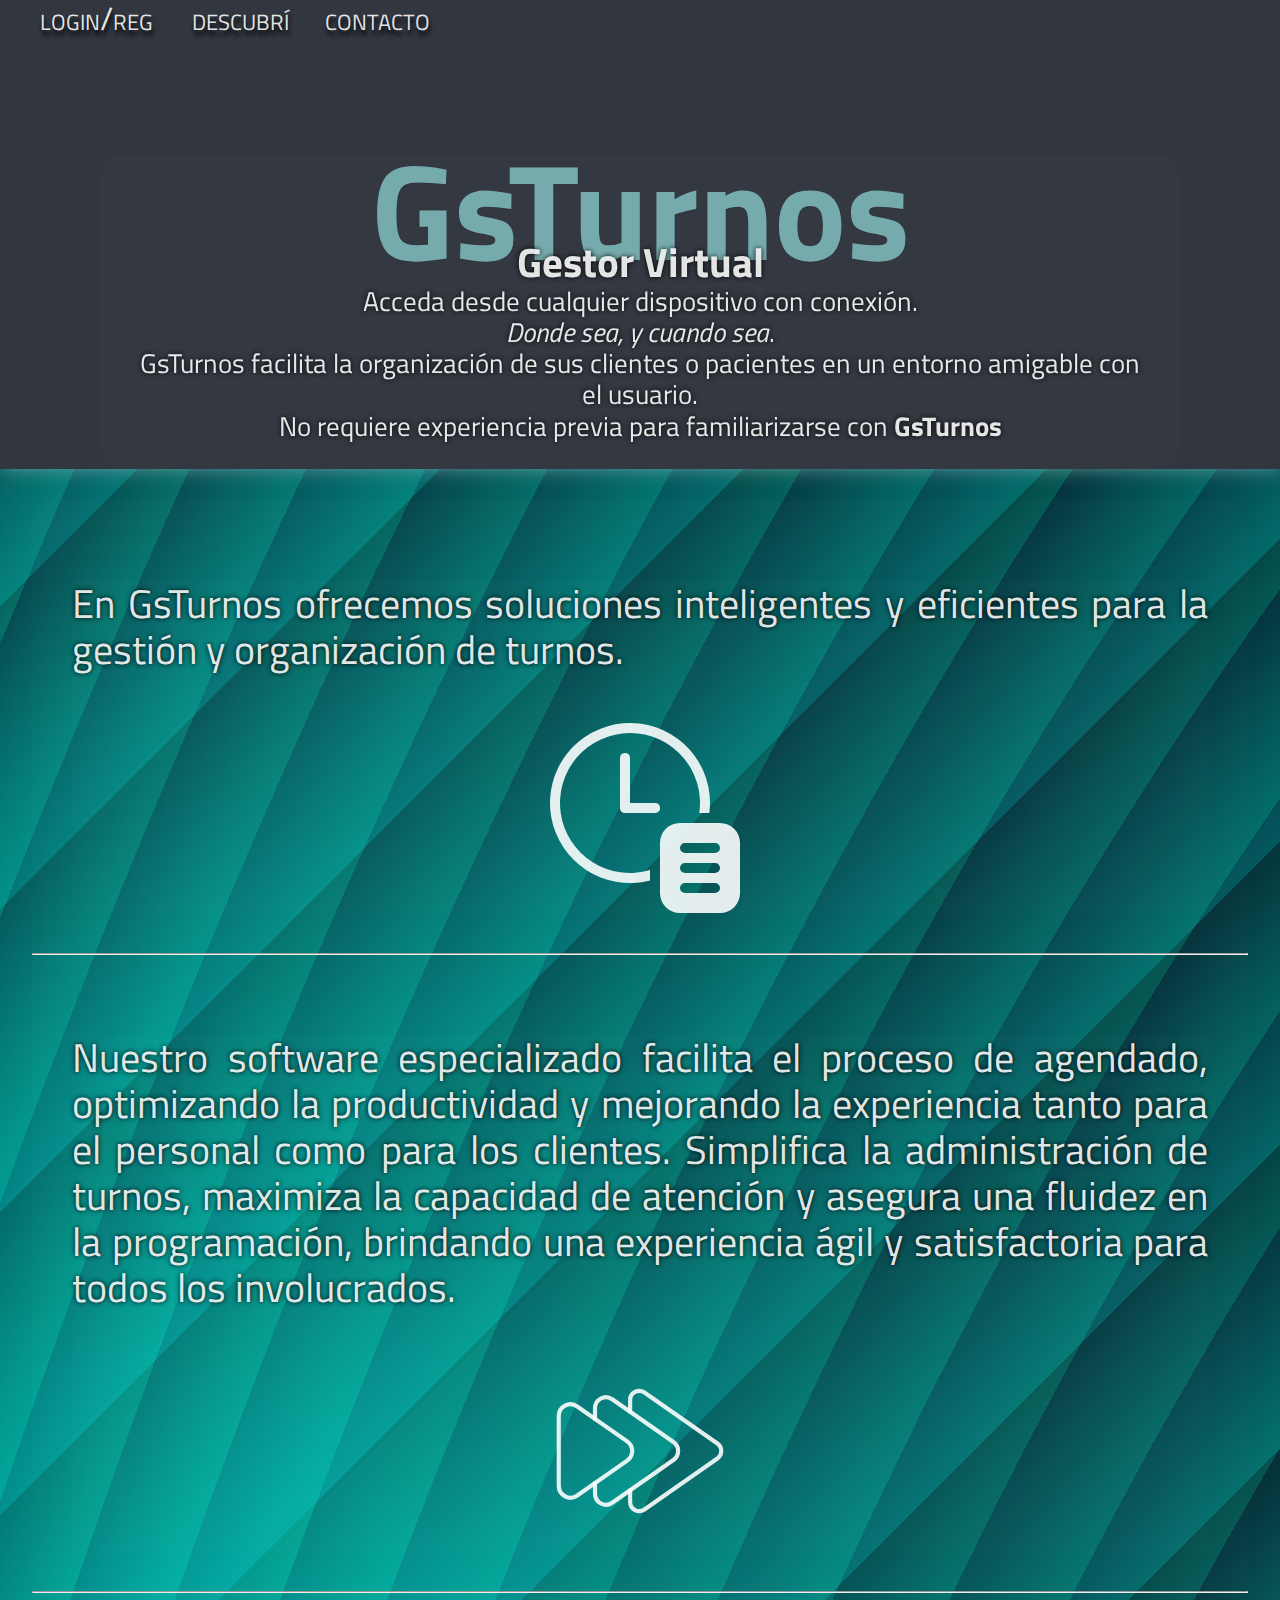
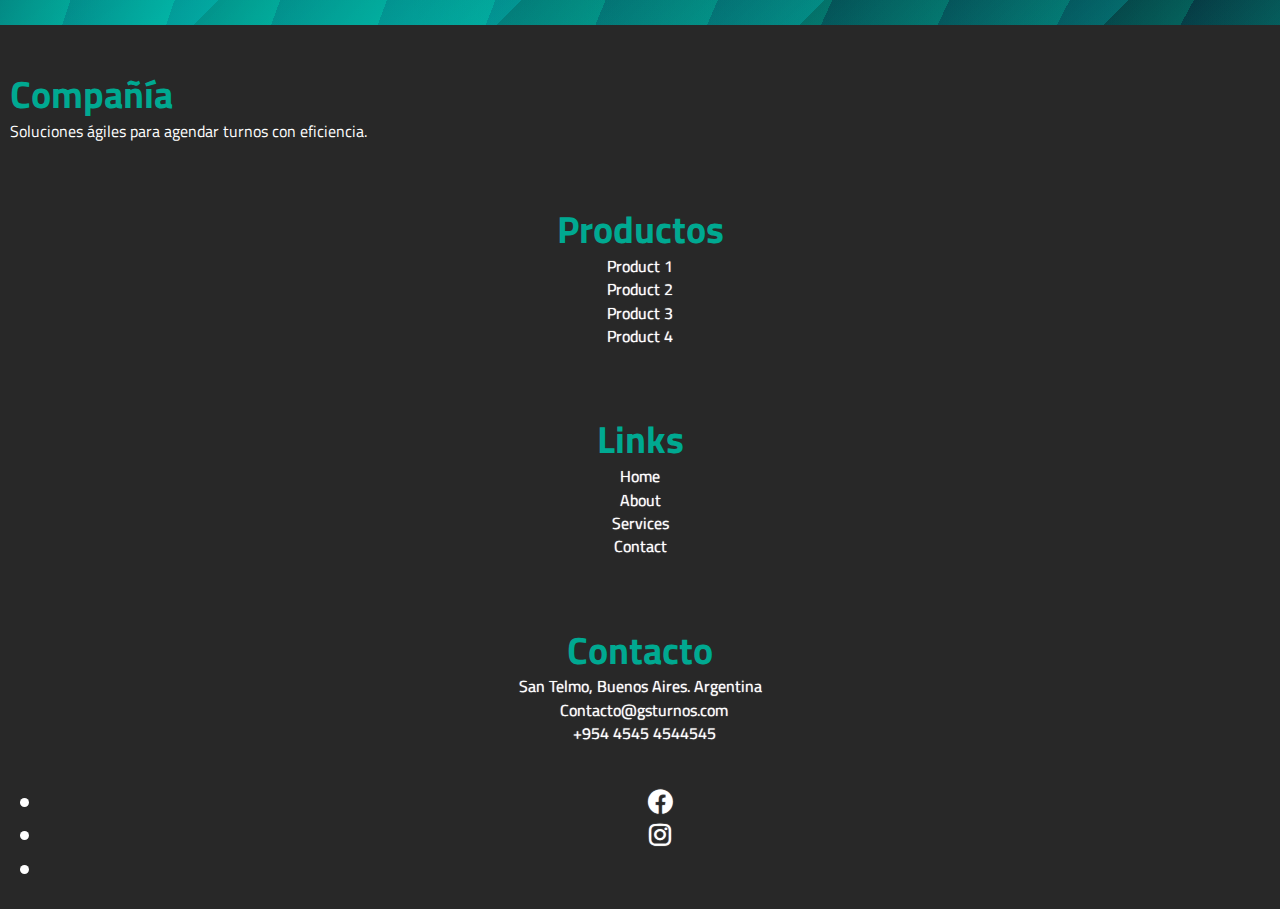
==== index.html @ f9f2d678 "Merge pull request #17 from P0DD1GH3/Dario" ====
<!DOCTYPE html>
<html lang="es">
  <head>
    <meta charset="UTF-8" />
    <meta name="viewport" content="width=device-width, initial-scale=1.0" />
    <link
      rel="shortcut icon"
      href="./img/favicon/bulb-favicon-16x16.png"
      type="image/x-icon"
    />
    <link rel="stylesheet" href="./css/normalize.css" />
    <link rel="stylesheet" href="./css/styles.css" />
    <link
      rel="stylesheet"
      href="https://use.fontawesome.com/releases/v5.0.7/css/all.css"
    />
    <title>GsTurnos</title>
  </head>

  <body>
    <!--------------------NAV BAR--------------------------------------->
    <nav>
      <div class="nav-container">
        <ul>
          <li class="nav-btn btn-log">
            <a href="pages/login.html">Login/Reg</a>
          </li>
          <li class="nav-btn"><a href="pages/descubri.html">Descubrí</a></li>
          <li class="nav-btn"><a href="pages/contacto.html">Contacto</a></li>
        </ul>
      </div>
    </nav>
    <!-------------------------HERO---------------------------------->
    <header>
      <div class="hero-container">
        <div class="hero-text">
          <h1>GsTurnos</h1>
          <h2>Gestor Virtual</h2>
          <p>
            Acceda desde cualquier dispositivo con conexión. <br />
            <i>Donde sea, y cuando sea</i>. <br />
            GsTurnos facilita la organización de sus clientes o pacientes en un
            entorno amigable con el usuario. <br />
            No requiere experiencia previa para familiarizarse con
            <strong>GsTurnos</strong>
          </p>
        </div>
      </div>
    </header>

    <!---------------------MAIN INFO-------------------------------->
    <main>
      <section class="info-container">
        <!-- <img
          src="./img/undraw_date_picker_re_r0p8.svg"
          alt="girl organizing calendar"
        /> -->
        <article>
          <p class="main-text">
            En GsTurnos ofrecemos soluciones inteligentes y eficientes para la
            gestión y organización de turnos.
            <br />
            <svg
              id="main-svg"
              xmlns="http://www.w3.org/2000/svg"
              width="5em"
              height="5em"
              viewBox="0 0 20 20"
            >
              <path
                fill="currentColor"
                d="M17 9a8 8 0 1 0-6 7.748V15.71A7 7 0 1 1 15.93 10h1.008A8 8 0 0 0 17 9M8.992 4.41A.5.5 0 0 0 8 4.5v5l.008.09A.5.5 0 0 0 8.5 10h3l.09-.008A.5.5 0 0 0 11.5 9H9V4.5zM18 11h-4a2 2 0 0 0-2 2v5a2 2 0 0 0 2 2h4a2 2 0 0 0 2-2v-5a2 2 0 0 0-2-2m-.5 7h-3a.5.5 0 0 1 0-1h3a.5.5 0 0 1 0 1m0-2h-3a.5.5 0 0 1 0-1h3a.5.5 0 0 1 0 1m0-2h-3a.5.5 0 0 1 0-1h3a.5.5 0 0 1 0 1"
              />
            </svg>
          </p>
          <hr />
          <p class="main-text">
            Nuestro software especializado facilita el proceso de agendado,
            optimizando la productividad y mejorando la experiencia tanto para
            el personal como para los clientes. Simplifica la administración de
            turnos, maximiza la capacidad de atención y asegura una fluidez en
            la programación, brindando una experiencia ágil y satisfactoria para
            todos los involucrados.
            <br>
            <svg
              id = "main-svg"
              xmlns="http://www.w3.org/2000/svg"
              width="5em"
              height="5em"
              viewBox="0 0 48 48"
            >
              <path
                fill="none"
                stroke="currentColor"
                stroke-linecap="round"
                stroke-linejoin="round"
                d="m20.919 21.683l-11.973-8.37c-1.874-1.31-4.446.03-4.446 2.317v16.739c0 2.285 2.572 3.626 4.446 2.316l11.973-8.37a2.826 2.826 0 0 0 0-4.633Z"
              />
              <path
                fill="none"
                stroke="currentColor"
                stroke-linecap="round"
                stroke-linejoin="round"
                d="M21.632 14.584v-2.83c0-1.757 1.98-2.792 3.428-1.78l17.51 12.242a2.175 2.175 0 0 1 0 3.568L25.06 38.026c-1.448 1.012-3.428-.022-3.428-1.788v-2.822"
              />
              <path
                fill="none"
                stroke="currentColor"
                stroke-linecap="round"
                stroke-linejoin="round"
                d="M13.203 31.71v2.563c0 2.12 2.393 3.369 4.13 2.15l4.299-3.007l10.395-7.262a2.624 2.624 0 0 0 0-4.307l-10.395-7.262l-4.3-3.007c-1.736-1.22-4.13.022-4.13 2.15v2.563"
              />
            </svg>
          </p>
          <hr />
        </article>
      </section>
    </main>

    <!------------- FOOTER-------------------------->
    <footer>
      <div class="container">
        <div class="row">
          <div class="col-lg-4 col-md-6 square">
            <div class="brand">Compañía</div>
            <p class="about">
              Soluciones ágiles para agendar turnos con eficiencia.
            </p>
          </div>
          <div class="col-lg-2 col-md-6 square">
            <div class="heading">Productos</div>
            <ul class="p-list">
              <li>Product 1</li>
              <li>Product 2</li>
              <li>Product 3</li>
              <li>Product 4</li>
            </ul>
          </div>
          <div class="col-lg-2 col-md-6 square">
            <div class="heading">Links</div>
            <ul class="l-list">
              <li>Home</li>
              <li>About</li>
              <li>Services</li>
              <li>Contact</li>
            </ul>
          </div>
          <div class="col-lg-4 col-md-6 square">
            <div class="heading">Contacto</div>
            <ul class="contact">
              <li>
                <i class="fa-solid fa-house"></i> San Telmo, Buenos Aires.
                Argentina
              </li>
              <li>
                <i class="fa-solid fa-envelope"></i> Contacto@gsturnos.com
              </li>
              <li><i class="fa-solid fa-envelope"></i> +954 4545 4544545</li>
            </ul>
          </div>
        </div>
        <ul class="social-media">
          <li><i class="fab fa-facebook"></i></li>
          <li><i class="fab fa-instagram"></i></li>
          <li><i class="fab fa-x-twitter"></i></li>
        </ul>
      </div>
    </footer>
  </body>
</html>
---- css/styles.css ----
@import url("https://fonts.googleapis.com/css2?family=Titillium+Web:ital,wght@0,200;0,300;0,400;0,600;0,700;0,900;1,200;1,300;1,400;1,600;1,700&display=swap");
/*style inicialmente con flex - se modifico a grid por simplificacion en posicionamiento - propiedades
de flex fueron comentadas - Dario 4/13/24*/
* {
  font-family: "Titillium Web", sans-serif;
  margin: 0;
}

:root {
  --darkest: #222831;
  --dark: #31363f;
  --light-dark: #404651;
  --light: #ffffffe3;
  --accent: #76abae;
  --second-accent: #00a991;
  --second-font: system-ui, -apple-system, BlinkMacSystemFont, "Segoe UI",
    Roboto, Oxygen, Ubuntu, Cantarell, "Open Sans", "Helvetica Neue", sans-serif;

    
    background-size: 100% 100%;
    background-position: 0px 0px, 0px 0px, 0px 0px, 0px 0px, 0px 0px;
    background-image: repeating-linear-gradient(
        315deg,
        #00ffff2e 92%,
        #073aff00 100%
      ),
      repeating-radial-gradient(
        75% 75% at 238% 218%,
        #00ffff2e 30%,
        #073aff14 39%
      ),
      radial-gradient(99% 99% at 109% 2%, #023730ff 0%, #073aff00 100%),
      radial-gradient(99% 99% at 21% 78%, #00a991 0%, #073aff00 100%),
      radial-gradient(160% 154% at 711px -303px, #0b0808ff 82%, #0b0a0aff 98%);
}
/*-----------------------------------------------------------------------------------------------*/

body {
  display: grid;
  grid-template-areas:
    "nav"
    "hero"
    "main"
    "footer";
}
.nav-container {
  /* display: flex; */
  grid-area: nav;
  background-color: transparent;
  align-items: center;
  position: absolute;
}

.nav-container li {
  list-style-type: none;
  display: inline;
}

ul li {
  color: var(--light);
  text-shadow: 0px 0px 1px var(--light);
}
li.nav-btn a {
  color: var(--light);
  text-decoration: none;
  cursor: pointer;
}
ul .nav-btn {
  font-variant: small-caps;
  font-size: 2em;
  border-radius: 3px;
  margin-right: 1em;
  text-shadow: 1px 5px 4px black;
  text-transform: lowercase;
}

li.nav-btn a {
  border: none;
  cursor: pointer;
}

.nav-container .nav-btn a {
  position: relative;
  z-index: 2;
}

.nav-container .nav-btn a::after {
  content: "";
  position: absolute;
  left: 0;
  bottom: -3px;
  width: 0;
  height: 5px;
  background-color: rgba(255, 255, 255, 0.658);
  transition: width 0.5s ease;
  border-radius: 3px;
}

.nav-container .nav-btn a:hover::after {
  width: calc(100% + 5px);
}

h1 {
  color: var(--light);
  text-shadow: 1px 1px var(--dark);
}

header {
  /* display: flex; */
  background-image: url("../img/employee-retention-1110x550.png");
  background-repeat: no-repeat;
  background-color: var(--dark);
  background-size: 100%;

  position: relative;
  z-index: 1;
  box-shadow: 1px -3px 20px var(--accent);
}

.hero-container {
  grid-area: hero;
}

.hero-text {
  text-align: center;
  color: var(--light);
  text-shadow: 0 0 5px black;
  font-size: 1.7em;
  padding: 1em;
  margin-top: 5.7em;
  background-color: rgba(255, 255, 255, 0.01);
  backdrop-filter: blur(3px);
  border-radius: 20px;
  max-width: 80%;
  margin-left: auto;
  margin-right: auto;
}

.hero-text h1 {
  font-size: 5em;
  margin: -50px;
  color: var(--accent);
}

.info-container {
  display: flex;
  grid-area: main;
  background-color: rgba(255, 255, 255, 0.01);
  border-radius: 25px;
  margin: 2em;
}

/* .info-container img {
  grid-column-start: 1;
  border-radius: 25px;
  width: 35%;
} */

.main-text {
  grid-column-start: 2;
  grid-column-end: 3;
  background-color: var(--darkest);
  color: var(--light);
  text-shadow: 0 0 5px black;
  font-size: 2.5em;
  margin: 1em;
}

#main-svg {
  padding-top: 1em;
  display: flex;
  margin: 0 auto;


}



.info-container img {
  width: 400px;
  margin: 3em;
  background-color: rgba(57, 207, 241, 0.547);
  border-radius: 30px;
  border: solid 5px var(--darkest);
}

.info-container p {
  text-align: justify;
  margin-top: 2em;
  background-color: rgba(255, 255, 255, 0.01);
}


footer {
  grid-area: footer;
  width: 100%;
  height: auto;
  background: #282828;
  padding-bottom: 20px;
}

.square {
  width: 100%;
  height: auto;
  margin-top: 48px;
  padding-bottom: 20px;
}

.brand {
  margin-left: 10px;
  font-size: 38px;
  color: #00a991;
  font-weight: bold;
}

.about {
  margin-left: 10px;
  width: 85%;
  color: white;
  margin-top: 5px;
}

.heading {
  margin-top: 20px;
  font-size: 38px;
  color: #00a991;
  font-weight: bold;
  text-align: center;
}

.p-list {
  padding: 0;
}

.p-list li {
  display: block;
  text-align: center;
  margin: 5px 0px;
  color: white;
}

.l-list {
  padding: 0;
}

.l-list li {
  display: block;
  text-align: center;
  margin: 5px 0px;
  color: white;
}

.contact {
  padding: 0;
}

.contact li {
  display: block;
  text-align: center;
  margin: 5px 0px;
  color: white;
}

.social-media {
  text-align: center;
  margin-top: 20px;
}

.social-media li {
  /* display: inline-flex; */
  color: white;
  margin: 5px;
  font-size: 25px;
}

.copy {
  text-align: center;
  color: white;
  margin-top: 20px;
}



@media only screen and (max-width:768px){
  body {
    overflow:auto;
  }
  .main-text {
    font-size: inherit;
  }
  .hero-text h1 {
    font-size: 2.8em;
  }
  .info-container p{
    text-align: center;
  }
  .heading{
      text-align: left;
  }
  .square{
      padding: 0px 30px !important;
      margin-top: 10px!important;
  }

  .p-list li , .l-list li , .contact li{
      text-align: left;
  }
  .social-media{
      padding-left: 0!important;
  }

  .social-media li{
      margin: 5px;
  }

}
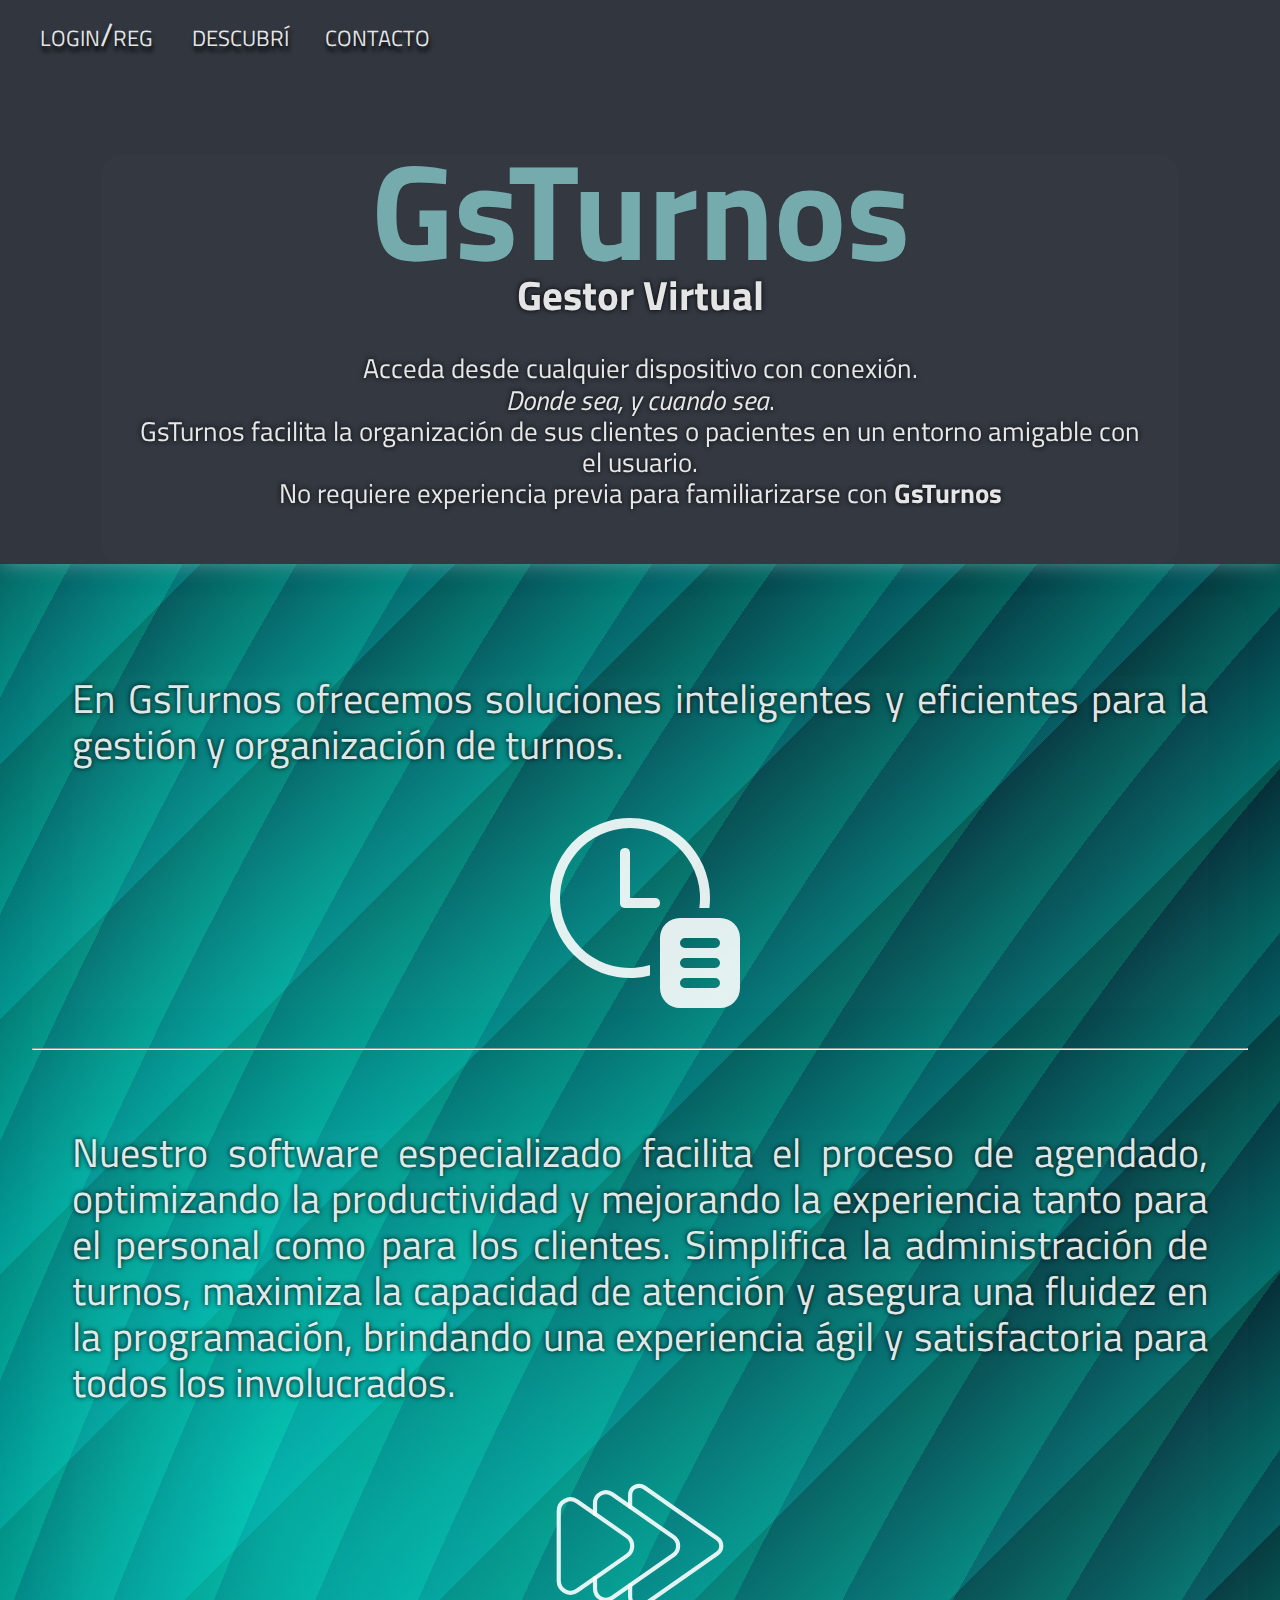
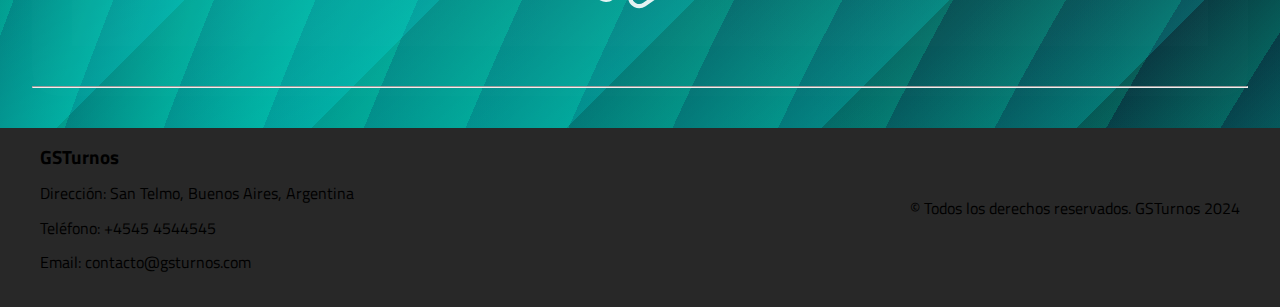
==== commit a4eeaad7: "Merge pull request #20 from P0DD1GH3/Martin" ====
--- a/index.html
+++ b/index.html
@@ -117,54 +117,19 @@
       </section>
     </main>
 
-    <!------------- FOOTER-------------------------->
-    <footer>
-      <div class="container">
-        <div class="row">
-          <div class="col-lg-4 col-md-6 square">
-            <div class="brand">Compañía</div>
-            <p class="about">
-              Soluciones ágiles para agendar turnos con eficiencia.
-            </p>
-          </div>
-          <div class="col-lg-2 col-md-6 square">
-            <div class="heading">Productos</div>
-            <ul class="p-list">
-              <li>Product 1</li>
-              <li>Product 2</li>
-              <li>Product 3</li>
-              <li>Product 4</li>
-            </ul>
-          </div>
-          <div class="col-lg-2 col-md-6 square">
-            <div class="heading">Links</div>
-            <ul class="l-list">
-              <li>Home</li>
-              <li>About</li>
-              <li>Services</li>
-              <li>Contact</li>
-            </ul>
-          </div>
-          <div class="col-lg-4 col-md-6 square">
-            <div class="heading">Contacto</div>
-            <ul class="contact">
-              <li>
-                <i class="fa-solid fa-house"></i> San Telmo, Buenos Aires.
-                Argentina
-              </li>
-              <li>
-                <i class="fa-solid fa-envelope"></i> Contacto@gsturnos.com
-              </li>
-              <li><i class="fa-solid fa-envelope"></i> +954 4545 4544545</li>
-            </ul>
-          </div>
-        </div>
-        <ul class="social-media">
-          <li><i class="fab fa-facebook"></i></li>
-          <li><i class="fab fa-instagram"></i></li>
-          <li><i class="fab fa-x-twitter"></i></li>
-        </ul>
+<footer>    
+    <div class="footer-content">
+      <div class="company-info">
+          <h3>GSTurnos</h3>
+          <p>Dirección: San Telmo, Buenos Aires, Argentina</p>
+          <p>Teléfono: +4545 4544545</p>
+          <p>Email: contacto@gsturnos.com</p>
       </div>
-    </footer>
+      <div class="rights-reserved">
+          <p>&copy; Todos los derechos reservados. GSTurnos 2024</p>
+      </div>
+  </div>
+</footer>
+
   </body>
 </html>
--- a/css/styles.css
+++ b/css/styles.css
@@ -2,8 +2,7 @@
 /*style inicialmente con flex - se modifico a grid por simplificacion en posicionamiento - propiedades
 de flex fueron comentadas - Dario 4/13/24*/
 * {
-  font-family: "Titillium Web", sans-serif;
-  margin: 0;
+  font-family: "Titillium Web", sans-serif; 
 }
 
 :root {
@@ -192,6 +191,10 @@
 
 
 footer {
+  background: #282828;
+}
+
+footer {
   grid-area: footer;
   width: 100%;
   height: auto;
@@ -258,7 +261,32 @@
   display: block;
   text-align: center;
   margin: 5px 0px;
-  color: white;
+
+  color: white;
+  padding: 20px 0;
+}
+
+
+.footer-content {
+  display: flex;
+  justify-content: space-between;
+  align-items: center;
+  max-width: 1200px;
+  margin: 0 auto;
+  padding: 0 20px;
+}
+
+.company-info {
+  max-width: 50%;
+}
+
+.company-info h3 {
+  margin-bottom: 10px;
+}
+
+.rights-reserved p {
+  text-align: right;
+  margin: 0;
 }
 
 .social-media {
@@ -314,3 +342,4 @@
   }
 
 }
+
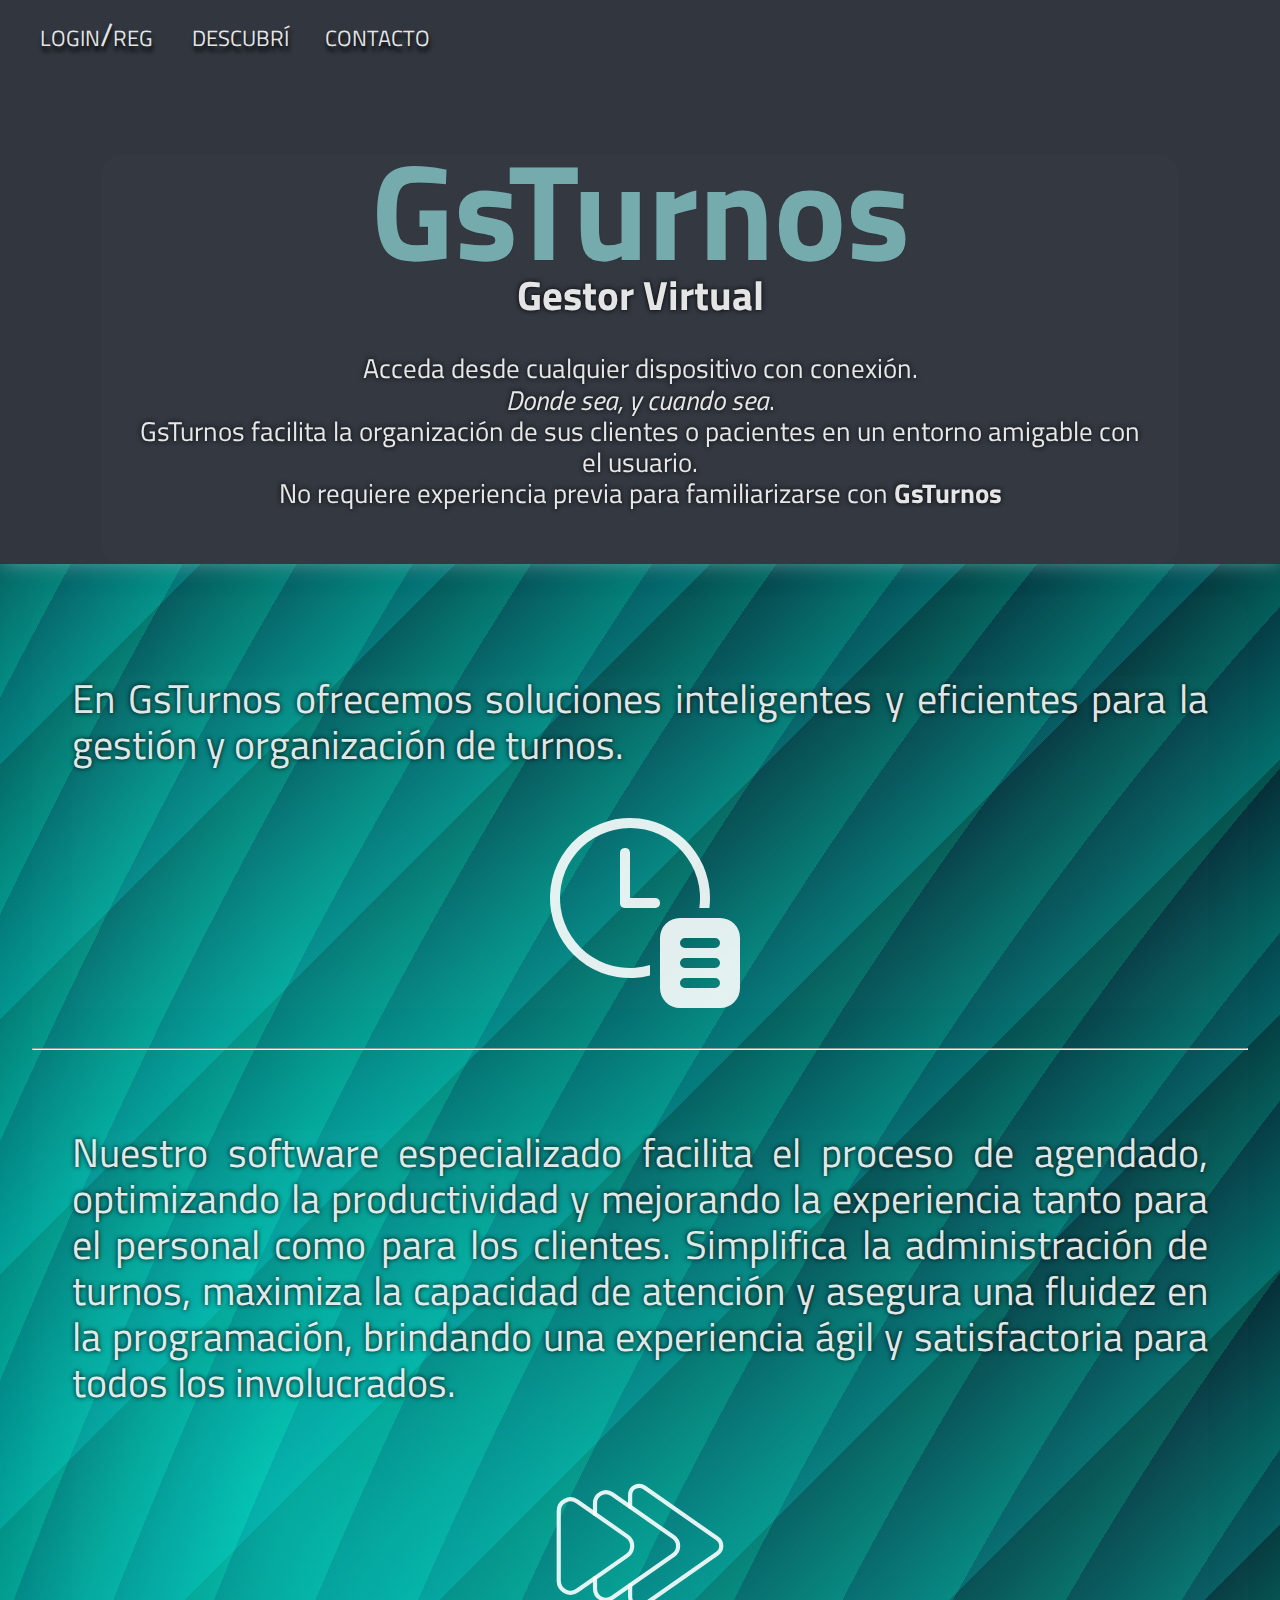
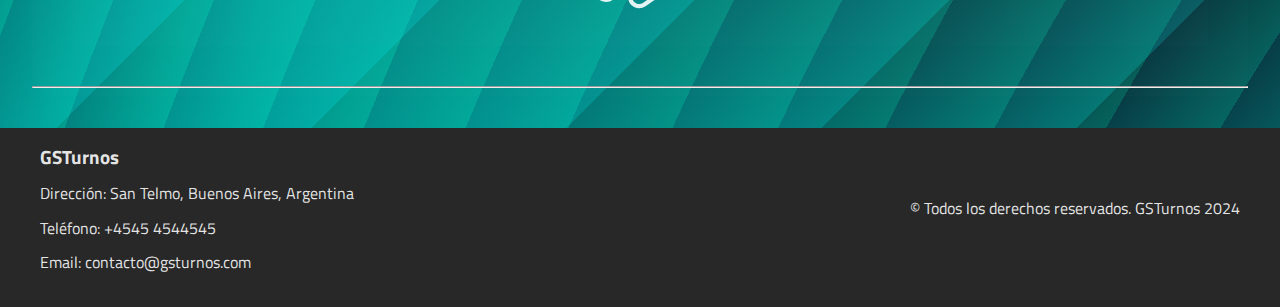
==== commit 634d1ca6: "todo resuelto, footer implementado, arreglo de conflictos" ====
--- a/index.html
+++ b/index.html
@@ -10,10 +10,12 @@
     />
     <link rel="stylesheet" href="./css/normalize.css" />
     <link rel="stylesheet" href="./css/styles.css" />
+    <link rel="stylesheet" href="./css/footer.css">
     <link
       rel="stylesheet"
       href="https://use.fontawesome.com/releases/v5.0.7/css/all.css"
     />
+
     <title>GsTurnos</title>
   </head>
 
--- a/css/styles.css
+++ b/css/styles.css
@@ -1,8 +1,10 @@
 @import url("https://fonts.googleapis.com/css2?family=Titillium+Web:ital,wght@0,200;0,300;0,400;0,600;0,700;0,900;1,200;1,300;1,400;1,600;1,700&display=swap");
 /*style inicialmente con flex - se modifico a grid por simplificacion en posicionamiento - propiedades
 de flex fueron comentadas - Dario 4/13/24*/
+
+
 * {
-  font-family: "Titillium Web", sans-serif; 
+  font-family: "Titillium Web", sans-serif;
 }
 
 :root {
@@ -15,26 +17,26 @@
   --second-font: system-ui, -apple-system, BlinkMacSystemFont, "Segoe UI",
     Roboto, Oxygen, Ubuntu, Cantarell, "Open Sans", "Helvetica Neue", sans-serif;
 
-    
-    background-size: 100% 100%;
-    background-position: 0px 0px, 0px 0px, 0px 0px, 0px 0px, 0px 0px;
-    background-image: repeating-linear-gradient(
-        315deg,
-        #00ffff2e 92%,
-        #073aff00 100%
-      ),
-      repeating-radial-gradient(
-        75% 75% at 238% 218%,
-        #00ffff2e 30%,
-        #073aff14 39%
-      ),
-      radial-gradient(99% 99% at 109% 2%, #023730ff 0%, #073aff00 100%),
-      radial-gradient(99% 99% at 21% 78%, #00a991 0%, #073aff00 100%),
-      radial-gradient(160% 154% at 711px -303px, #0b0808ff 82%, #0b0a0aff 98%);
+  background-size: cover;
+  background-position: 0px 0px, 0px 0px, 0px 0px, 0px 0px, 0px 0px;
+  background-image: repeating-linear-gradient(
+      315deg,
+      #00ffff2e 92%,
+      #073aff00 100%
+    ),
+    repeating-radial-gradient(
+      75% 75% at 238% 218%,
+      #00ffff2e 30%,
+      #073aff14 39%
+    ),
+    radial-gradient(99% 99% at 109% 2%, #023730ff 0%, #073aff00 100%),
+    radial-gradient(99% 99% at 21% 78%, #00a991 0%, #073aff00 100%),
+    radial-gradient(160% 154% at 711px -303px, #0b0808ff 82%, #0b0a0aff 98%);
 }
 /*-----------------------------------------------------------------------------------------------*/
 
 body {
+  background-size: cover;
   display: grid;
   grid-template-areas:
     "nav"
@@ -169,11 +171,7 @@
   padding-top: 1em;
   display: flex;
   margin: 0 auto;
-
-
 }
-
-
 
 .info-container img {
   width: 400px;
@@ -188,158 +186,3 @@
   margin-top: 2em;
   background-color: rgba(255, 255, 255, 0.01);
 }
-
-
-footer {
-  background: #282828;
-}
-
-footer {
-  grid-area: footer;
-  width: 100%;
-  height: auto;
-  background: #282828;
-  padding-bottom: 20px;
-}
-
-.square {
-  width: 100%;
-  height: auto;
-  margin-top: 48px;
-  padding-bottom: 20px;
-}
-
-.brand {
-  margin-left: 10px;
-  font-size: 38px;
-  color: #00a991;
-  font-weight: bold;
-}
-
-.about {
-  margin-left: 10px;
-  width: 85%;
-  color: white;
-  margin-top: 5px;
-}
-
-.heading {
-  margin-top: 20px;
-  font-size: 38px;
-  color: #00a991;
-  font-weight: bold;
-  text-align: center;
-}
-
-.p-list {
-  padding: 0;
-}
-
-.p-list li {
-  display: block;
-  text-align: center;
-  margin: 5px 0px;
-  color: white;
-}
-
-.l-list {
-  padding: 0;
-}
-
-.l-list li {
-  display: block;
-  text-align: center;
-  margin: 5px 0px;
-  color: white;
-}
-
-.contact {
-  padding: 0;
-}
-
-.contact li {
-  display: block;
-  text-align: center;
-  margin: 5px 0px;
-
-  color: white;
-  padding: 20px 0;
-}
-
-
-.footer-content {
-  display: flex;
-  justify-content: space-between;
-  align-items: center;
-  max-width: 1200px;
-  margin: 0 auto;
-  padding: 0 20px;
-}
-
-.company-info {
-  max-width: 50%;
-}
-
-.company-info h3 {
-  margin-bottom: 10px;
-}
-
-.rights-reserved p {
-  text-align: right;
-  margin: 0;
-}
-
-.social-media {
-  text-align: center;
-  margin-top: 20px;
-}
-
-.social-media li {
-  /* display: inline-flex; */
-  color: white;
-  margin: 5px;
-  font-size: 25px;
-}
-
-.copy {
-  text-align: center;
-  color: white;
-  margin-top: 20px;
-}
-
-
-
-@media only screen and (max-width:768px){
-  body {
-    overflow:auto;
-  }
-  .main-text {
-    font-size: inherit;
-  }
-  .hero-text h1 {
-    font-size: 2.8em;
-  }
-  .info-container p{
-    text-align: center;
-  }
-  .heading{
-      text-align: left;
-  }
-  .square{
-      padding: 0px 30px !important;
-      margin-top: 10px!important;
-  }
-
-  .p-list li , .l-list li , .contact li{
-      text-align: left;
-  }
-  .social-media{
-      padding-left: 0!important;
-  }
-
-  .social-media li{
-      margin: 5px;
-  }
-
-}
-
--- a/css/footer.css
+++ b/css/footer.css
@@ -0,0 +1,89 @@
+
+footer {
+  background: #282828;
+}
+
+footer {
+  grid-area: footer;
+  width: 100%;
+  height: auto;
+  background: #282828;
+  padding-bottom: 20px;
+}
+
+
+.footer-content {
+  color: var(--light);
+  display: flex;
+  justify-content: space-between;
+  align-items: center;
+  max-width: 1200px;
+  margin: 0 auto;
+  padding: 0 20px;
+}
+
+.company-info {
+  max-width: 50%;
+}
+
+.company-info h3 {
+  margin-bottom: 10px;
+}
+
+.rights-reserved p {
+  text-align: right;
+  margin: 0;
+}
+
+.social-media {
+  text-align: center;
+  margin-top: 20px;
+}
+
+.social-media li {
+  /* display: inline-flex; */
+  color: white;
+  margin: 5px;
+  font-size: 25px;
+}
+
+.copy {
+  text-align: center;
+  color: white;
+  margin-top: 20px;
+}
+
+@media only screen and (max-width: 768px) {
+  body {
+    overflow: auto;
+  }
+  .main-text {
+    font-size: inherit;
+  }
+  .hero-text h1 {
+    font-size: 2.8em;
+  }
+  .info-container p {
+    text-align: center;
+  }
+  .heading {
+    text-align: left;
+  }
+  .square {
+    padding: 0px 30px !important;
+    margin-top: 10px !important;
+  }
+
+  .p-list li,
+  .l-list li,
+  .contact li {
+    text-align: left;
+  }
+  .social-media {
+    padding-left: 0 !important;
+  }
+
+  .social-media li {
+    margin: 5px;
+  }
+}
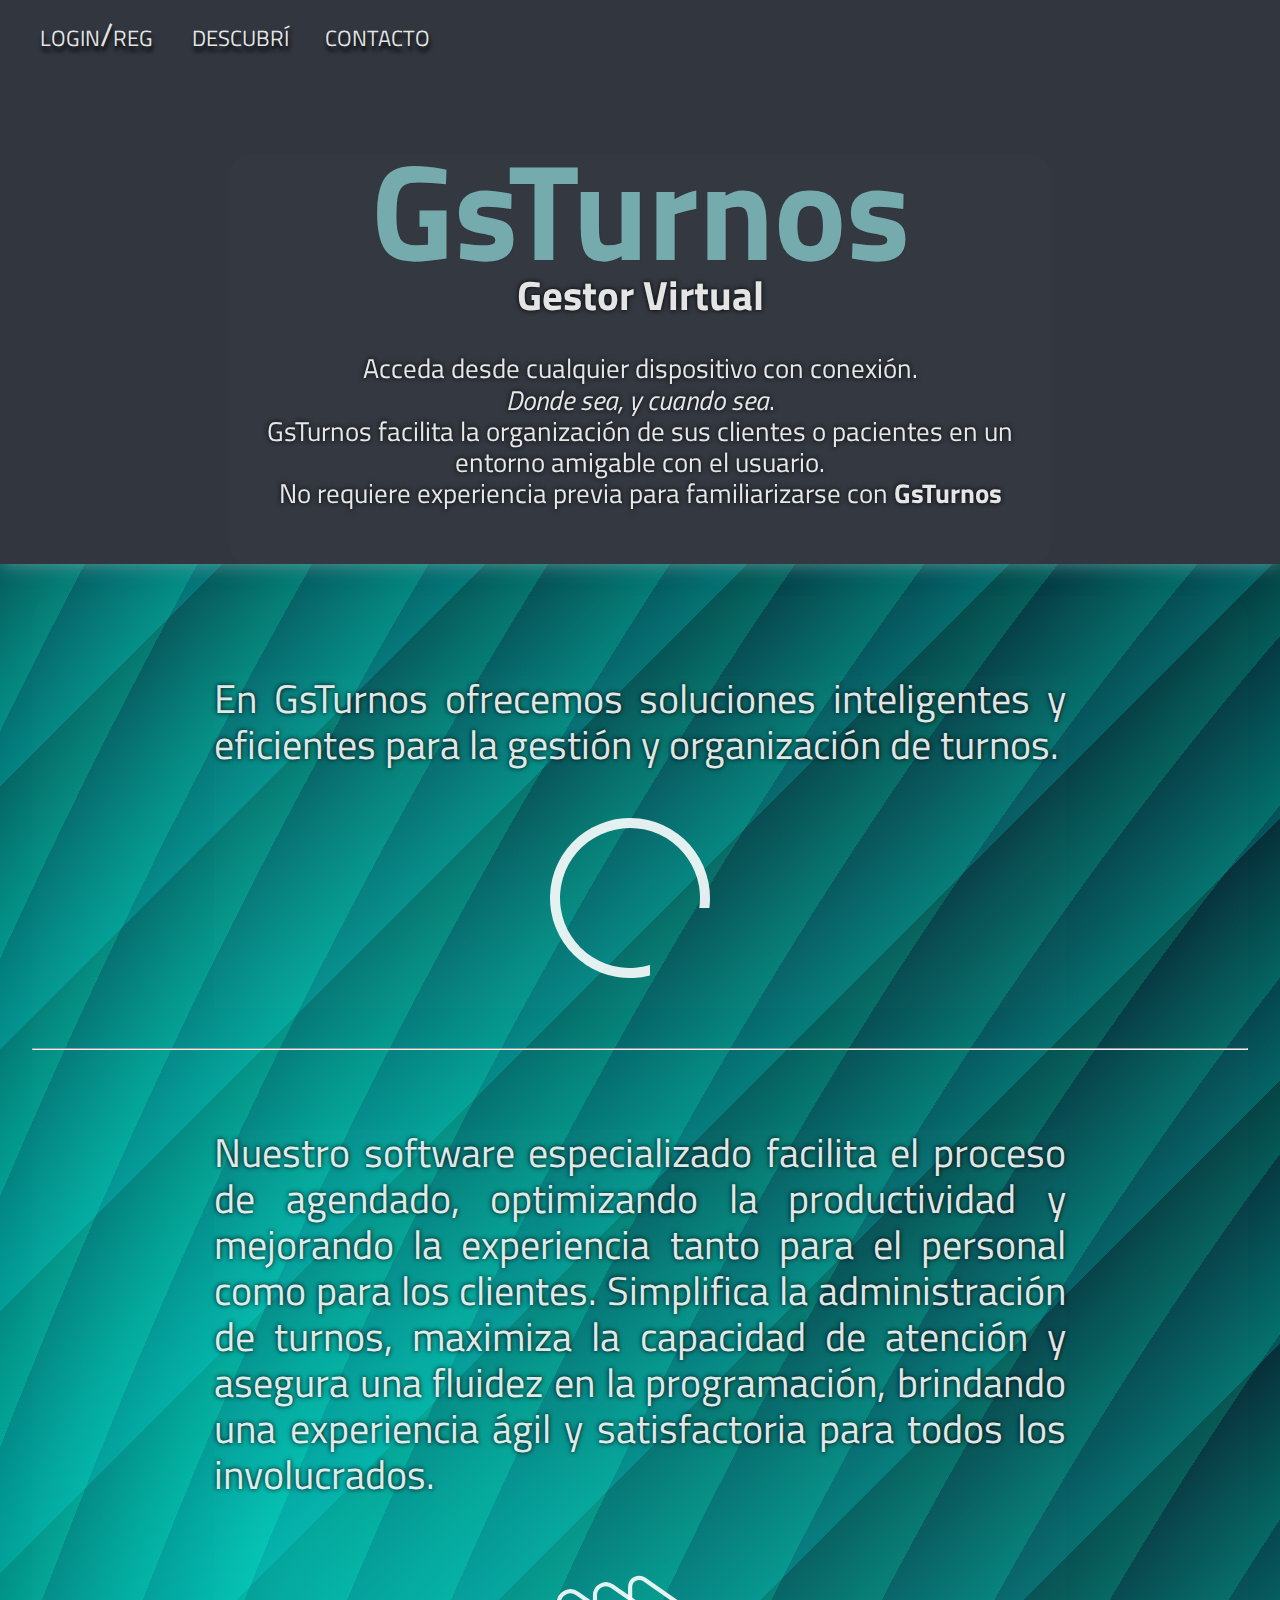
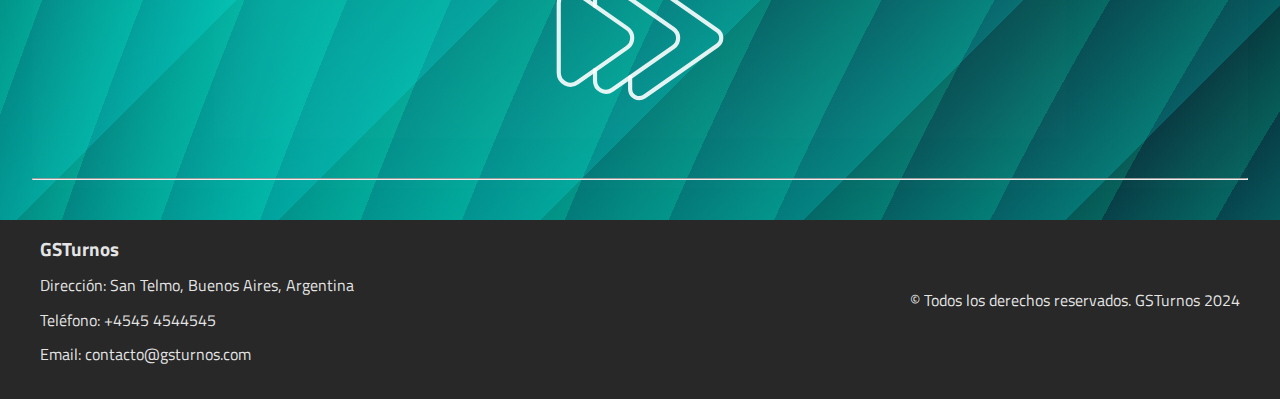
==== commit c0222389: "index html validator pass" ====
--- a/index.html
+++ b/index.html
@@ -1,26 +1,18 @@
 <!DOCTYPE html>
 <html lang="es">
   <head>
-    <meta charset="UTF-8" />
-    <meta name="viewport" content="width=device-width, initial-scale=1.0" />
-    <link
-      rel="shortcut icon"
-      href="./img/favicon/bulb-favicon-16x16.png"
-      type="image/x-icon"
-    />
-    <link rel="stylesheet" href="./css/normalize.css" />
-    <link rel="stylesheet" href="./css/styles.css" />
+    <meta charset="UTF-8">
+    <meta name="viewport" content="width=device-width, initial-scale=1.0">
+    <link rel="shortcut icon" href="./img/favicon/bulb-favicon-16x16.png" type="image/x-icon">
+    <link rel="stylesheet" href="./css/normalize.css">
+    <link rel="stylesheet" href="./css/styles.css">
     <link rel="stylesheet" href="./css/footer.css">
-    <link
-      rel="stylesheet"
-      href="https://use.fontawesome.com/releases/v5.0.7/css/all.css"
-    />
-
+    <link rel="stylesheet" href="https://use.fontawesome.com/releases/v5.0.7/css/all.css">
     <title>GsTurnos</title>
   </head>
 
   <body>
-    <!--------------------NAV BAR--------------------------------------->
+    <!-- NAV BAR -->
     <nav>
       <div class="nav-container">
         <ul>
@@ -32,17 +24,18 @@
         </ul>
       </div>
     </nav>
-    <!-------------------------HERO---------------------------------->
+
+    <!-- HERO -->
     <header>
       <div class="hero-container">
         <div class="hero-text">
           <h1>GsTurnos</h1>
           <h2>Gestor Virtual</h2>
           <p>
-            Acceda desde cualquier dispositivo con conexión. <br />
-            <i>Donde sea, y cuando sea</i>. <br />
+            Acceda desde cualquier dispositivo con conexión. <br>
+            <i>Donde sea, y cuando sea</i>. <br>
             GsTurnos facilita la organización de sus clientes o pacientes en un
-            entorno amigable con el usuario. <br />
+            entorno amigable con el usuario. <br>
             No requiere experiencia previa para familiarizarse con
             <strong>GsTurnos</strong>
           </p>
@@ -50,20 +43,16 @@
       </div>
     </header>
 
-    <!---------------------MAIN INFO-------------------------------->
+    <!-- MAIN INFO -->
     <main>
       <section class="info-container">
-        <!-- <img
-          src="./img/undraw_date_picker_re_r0p8.svg"
-          alt="girl organizing calendar"
-        /> -->
         <article>
           <p class="main-text">
             En GsTurnos ofrecemos soluciones inteligentes y eficientes para la
             gestión y organización de turnos.
-            <br />
+            <br>
             <svg
-              id="main-svg"
+              id="clock"
               xmlns="http://www.w3.org/2000/svg"
               width="5em"
               height="5em"
@@ -71,11 +60,11 @@
             >
               <path
                 fill="currentColor"
-                d="M17 9a8 8 0 1 0-6 7.748V15.71A7 7 0 1 1 15.93 10h1.008A8 8 0 0 0 17 9M8.992 4.41A.5.5 0 0 0 8 4.5v5l.008.09A.5.5 0 0 0 8.5 10h3l.09-.008A.5.5 0 0 0 11.5 9H9V4.5zM18 11h-4a2 2 0 0 0-2 2v5a2 2 0 0 0 2 2h4a2 2 0 0 0 2-2v-5a2 2 0 0 0-2-2m-.5 7h-3a.5.5 0 0 1 0-1h3a.5.5 0 0 1 0 1m0-2h-3a.5.5 0 0 1 0-1h3a.5.5 0 0 1 0 1m0-2h-3a.5.5 0 0 1 0-1h3a.5.5 0 0 1 0 1"
+                d="M17 9a8 8 0 1 0-6 7.748V15.71A7 7 0 1 1 15.93 10h1.008A8 8 0 0 0 17 9Z"
               />
             </svg>
           </p>
-          <hr />
+          <hr>
           <p class="main-text">
             Nuestro software especializado facilita el proceso de agendado,
             optimizando la productividad y mejorando la experiencia tanto para
@@ -85,7 +74,7 @@
             todos los involucrados.
             <br>
             <svg
-              id = "main-svg"
+              id="farrow"
               xmlns="http://www.w3.org/2000/svg"
               width="5em"
               height="5em"
@@ -114,24 +103,25 @@
               />
             </svg>
           </p>
-          <hr />
+          <hr>
         </article>
       </section>
     </main>
 
-<footer>    
-    <div class="footer-content">
-      <div class="company-info">
-          <h3>GSTurnos</h3>
-          <p>Dirección: San Telmo, Buenos Aires, Argentina</p>
-          <p>Teléfono: +4545 4544545</p>
-          <p>Email: contacto@gsturnos.com</p>
+    <!-- FOOTER -->
+    <footer>    
+      <div class="footer-content">
+        <div class="company-info">
+            <h3>GSTurnos</h3>
+            <p>Dirección: San Telmo, Buenos Aires, Argentina</p>
+            <p>Teléfono: +4545 4544545</p>
+            <p>Email: contacto@gsturnos.com</p>
+        </div>
+        <div class="rights-reserved">
+            <p>&copy; Todos los derechos reservados. GSTurnos 2024</p>
+        </div>
       </div>
-      <div class="rights-reserved">
-          <p>&copy; Todos los derechos reservados. GSTurnos 2024</p>
-      </div>
-  </div>
-</footer>
+    </footer>
 
   </body>
 </html>
--- a/css/styles.css
+++ b/css/styles.css
@@ -132,7 +132,7 @@
   background-color: rgba(255, 255, 255, 0.01);
   backdrop-filter: blur(3px);
   border-radius: 20px;
-  max-width: 80%;
+  max-width: 60%;
   margin-left: auto;
   margin-right: auto;
 }
@@ -158,16 +158,17 @@
 } */
 
 .main-text {
+  max-width: 70%;
   grid-column-start: 2;
   grid-column-end: 3;
   background-color: var(--darkest);
   color: var(--light);
   text-shadow: 0 0 5px black;
   font-size: 2.5em;
-  margin: 1em;
+  margin: 1em auto;
 }
 
-#main-svg {
+#clock, #farrow {
   padding-top: 1em;
   display: flex;
   margin: 0 auto;
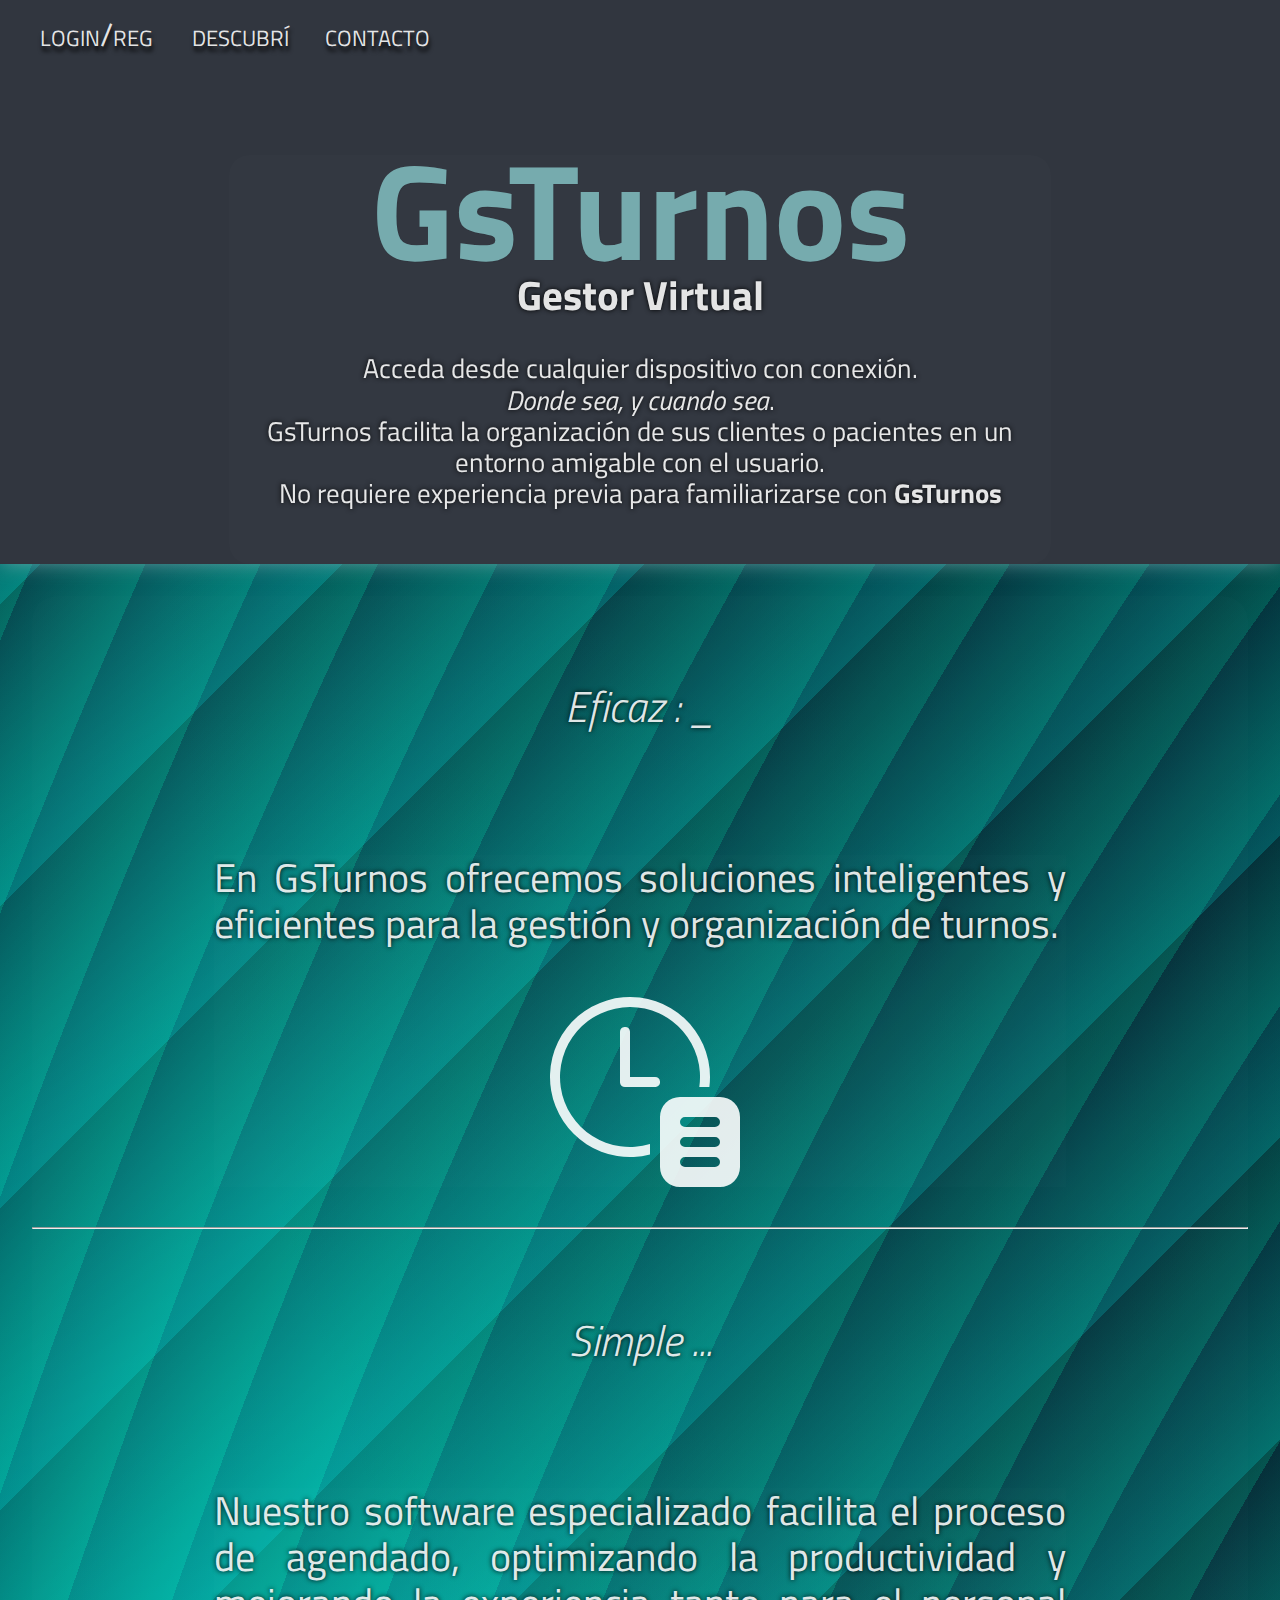
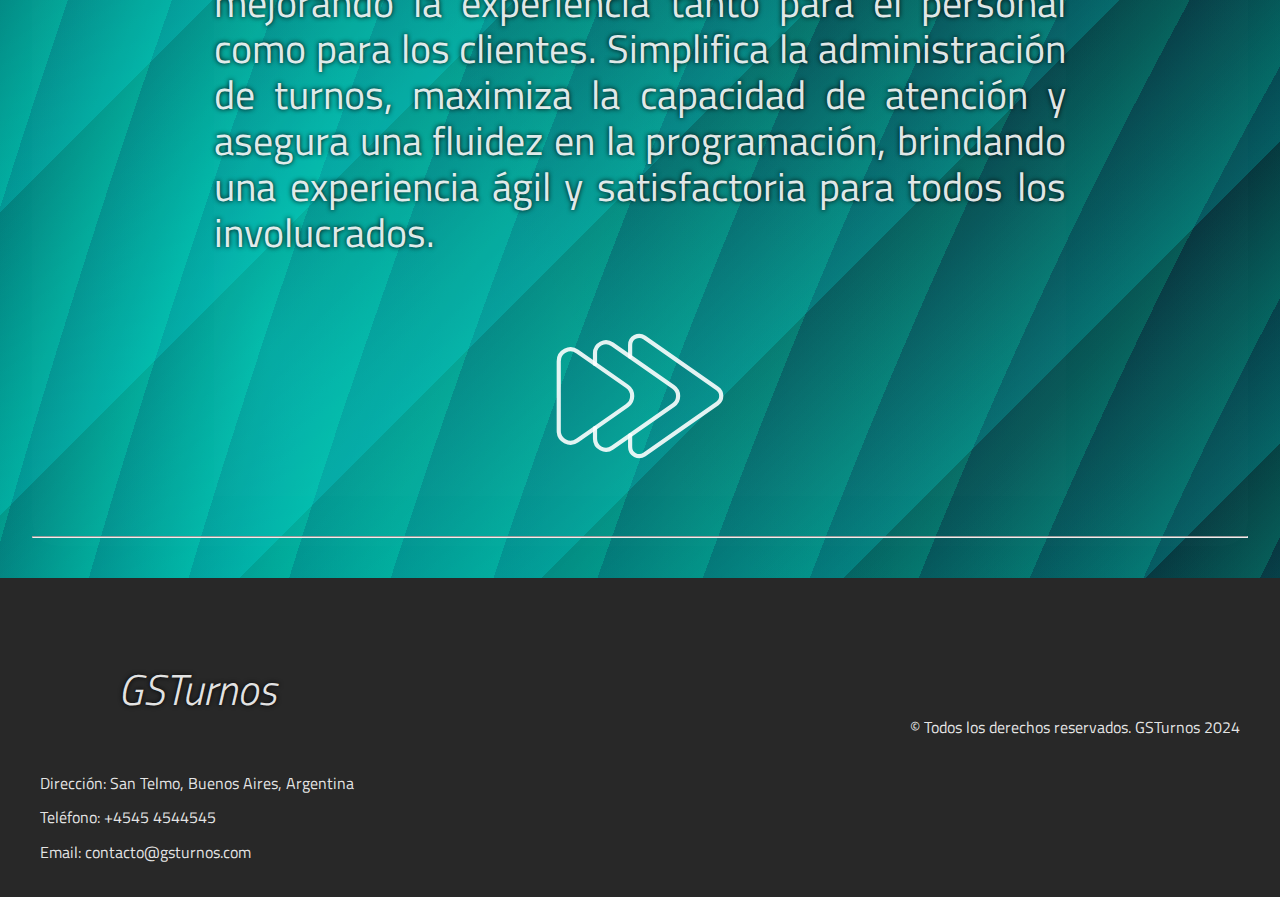
==== commit 5901b824: "index passed htm validator" ====
--- a/index.html
+++ b/index.html
@@ -3,16 +3,22 @@
   <head>
     <meta charset="UTF-8">
     <meta name="viewport" content="width=device-width, initial-scale=1.0">
-    <link rel="shortcut icon" href="./img/favicon/bulb-favicon-16x16.png" type="image/x-icon">
+    <link
+      rel="shortcut icon"
+      href="./img/favicon/bulb-favicon-16x16.png"
+      type="image/x-icon">
     <link rel="stylesheet" href="./css/normalize.css">
     <link rel="stylesheet" href="./css/styles.css">
     <link rel="stylesheet" href="./css/footer.css">
-    <link rel="stylesheet" href="https://use.fontawesome.com/releases/v5.0.7/css/all.css">
+    <link
+      rel="stylesheet"
+      href="https://use.fontawesome.com/releases/v5.0.7/css/all.css">
+
     <title>GsTurnos</title>
   </head>
 
   <body>
-    <!-- NAV BAR -->
+    <!--------------------NAV BAR--------------------------------------->
     <nav>
       <div class="nav-container">
         <ul>
@@ -24,8 +30,7 @@
         </ul>
       </div>
     </nav>
-
-    <!-- HERO -->
+    <!-------------------------HERO---------------------------------->
     <header>
       <div class="hero-container">
         <div class="hero-text">
@@ -43,10 +48,11 @@
       </div>
     </header>
 
-    <!-- MAIN INFO -->
+    <!---------------------MAIN INFO-------------------------------->
     <main>
       <section class="info-container">
         <article>
+          <h3>Eficaz : _ </h3>   
           <p class="main-text">
             En GsTurnos ofrecemos soluciones inteligentes y eficientes para la
             gestión y organización de turnos.
@@ -60,11 +66,13 @@
             >
               <path
                 fill="currentColor"
-                d="M17 9a8 8 0 1 0-6 7.748V15.71A7 7 0 1 1 15.93 10h1.008A8 8 0 0 0 17 9Z"
-              />
+                d="M17 9a8 8 0 1 0-6 7.748V15.71A7 7 0 1 1 15.93 10h1.008A8 8 0 0 0 17 9M8.992 4.41A.5.5 0 0 0 8 4.5v5l.008.09A.5.5 0 0 0 8.5 10h3l.09-.008A.5.5 0 0 0 11.5 9H9V4.5zM18 11h-4a2 2 0 0 0-2 2v5a2 2 0 0 0 2 2h4a2 2 0 0 0 2-2v-5a2 2 0 0 0-2-2m-.5 7h-3a.5.5 0 0 1 0-1h3a.5.5 0 0 1 0 1m0-2h-3a.5.5 0 0 1 0-1h3a.5.5 0 0 1 0 1m0-2h-3a.5.5 0 0 1 0-1h3a.5.5 0 0 1 0 1"
+              >
             </svg>
           </p>
           <hr>
+
+          <h3>Simple ... </h3>
           <p class="main-text">
             Nuestro software especializado facilita el proceso de agendado,
             optimizando la productividad y mejorando la experiencia tanto para
@@ -74,7 +82,7 @@
             todos los involucrados.
             <br>
             <svg
-              id="farrow"
+              id = "farrow"
               xmlns="http://www.w3.org/2000/svg"
               width="5em"
               height="5em"
@@ -101,27 +109,27 @@
                 stroke-linejoin="round"
                 d="M13.203 31.71v2.563c0 2.12 2.393 3.369 4.13 2.15l4.299-3.007l10.395-7.262a2.624 2.624 0 0 0 0-4.307l-10.395-7.262l-4.3-3.007c-1.736-1.22-4.13.022-4.13 2.15v2.563"
               />
+              
             </svg>
           </p>
-          <hr>
+          <hr >
         </article>
       </section>
     </main>
 
-    <!-- FOOTER -->
-    <footer>    
-      <div class="footer-content">
-        <div class="company-info">
-            <h3>GSTurnos</h3>
-            <p>Dirección: San Telmo, Buenos Aires, Argentina</p>
-            <p>Teléfono: +4545 4544545</p>
-            <p>Email: contacto@gsturnos.com</p>
-        </div>
-        <div class="rights-reserved">
-            <p>&copy; Todos los derechos reservados. GSTurnos 2024</p>
-        </div>
+<footer>    
+    <div class="footer-content">
+      <div class="company-info">
+          <h3>GSTurnos</h3>
+          <p>Dirección: San Telmo, Buenos Aires, Argentina</p>
+          <p>Teléfono: +4545 4544545</p>
+          <p>Email: contacto@gsturnos.com</p>
       </div>
-    </footer>
+      <div class="rights-reserved">
+          <p>&copy; Todos los derechos reservados. GSTurnos 2024</p>
+      </div>
+  </div>
+</footer>
 
   </body>
 </html>
--- a/css/styles.css
+++ b/css/styles.css
@@ -1,7 +1,6 @@
 @import url("https://fonts.googleapis.com/css2?family=Titillium+Web:ital,wght@0,200;0,300;0,400;0,600;0,700;0,900;1,200;1,300;1,400;1,600;1,700&display=swap");
 /*style inicialmente con flex - se modifico a grid por simplificacion en posicionamiento - propiedades
 de flex fueron comentadas - Dario 4/13/24*/
-
 
 * {
   font-family: "Titillium Web", sans-serif;
@@ -151,6 +150,19 @@
   margin: 2em;
 }
 
+h3 {
+  font-weight: 300;
+  font-style: italic;
+  text-align: center;
+  color: var(--light);
+  text-shadow: 0 0 5px black;
+  font-size: 2.7em;
+  padding: 1em;
+  max-width: 60%;
+  margin-left: auto;
+  margin-right: auto;
+}
+
 /* .info-container img {
   grid-column-start: 1;
   border-radius: 25px;
@@ -168,7 +180,8 @@
   margin: 1em auto;
 }
 
-#clock, #farrow {
+#clock,
+#farrow {
   padding-top: 1em;
   display: flex;
   margin: 0 auto;
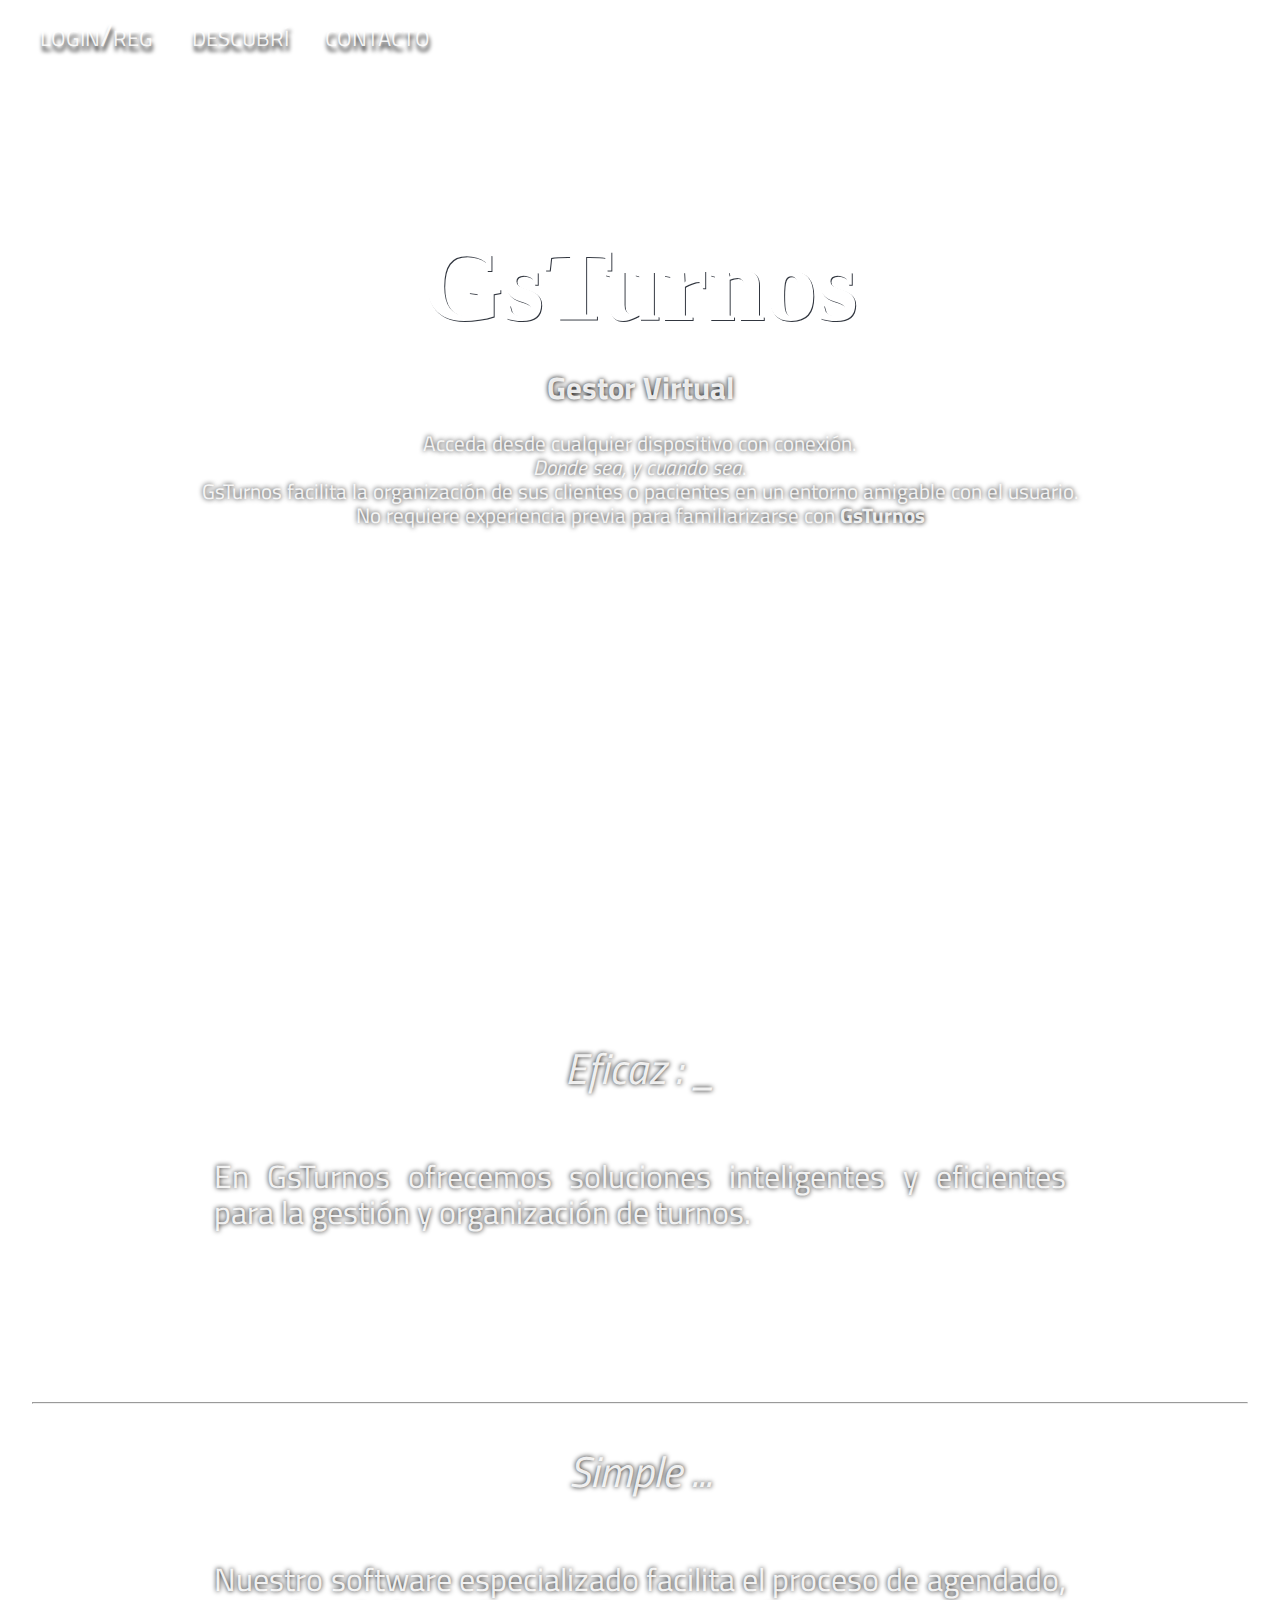
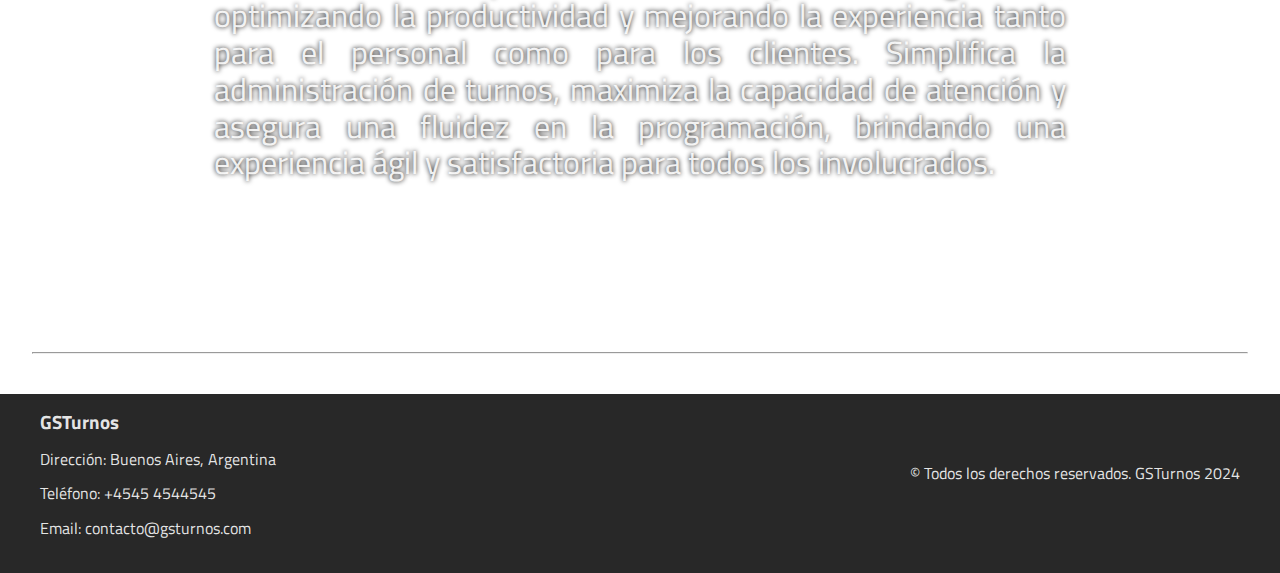
==== commit 53af6f01: "Merge pull request #53 from P0DD1GH3/Dario" ====
--- a/index.html
+++ b/index.html
@@ -1,135 +1,100 @@
 <!DOCTYPE html>
 <html lang="es">
-  <head>
-    <meta charset="UTF-8">
-    <meta name="viewport" content="width=device-width, initial-scale=1.0">
-    <link
-      rel="shortcut icon"
-      href="./img/favicon/bulb-favicon-16x16.png"
-      type="image/x-icon">
-    <link rel="stylesheet" href="./css/normalize.css">
-    <link rel="stylesheet" href="./css/styles.css">
-    <link rel="stylesheet" href="./css/footer.css">
-    <link
-      rel="stylesheet"
-      href="https://use.fontawesome.com/releases/v5.0.7/css/all.css">
 
-    <title>GsTurnos</title>
-  </head>
+<head>
+  <meta charset="UTF-8">
+  <meta name="viewport" content="width=device-width, initial-scale=1.0">
+  <link rel="shortcut icon" href="./img/favicon/bulb-favicon-16x16.png" type="image/x-icon">
+  <link rel="stylesheet" href="./css/normalize.css">
+  <link rel="stylesheet" href="./css/styles.css">
+  <link rel="stylesheet" href="./css/footer.css">
+  <link rel="stylesheet" href="https://use.fontawesome.com/releases/v5.0.7/css/all.css">
 
-  <body>
-    <!--------------------NAV BAR--------------------------------------->
-    <nav>
-      <div class="nav-container">
-        <ul>
-          <li class="nav-btn btn-log">
-            <a href="pages/login.html">Login/Reg</a>
-          </li>
-          <li class="nav-btn"><a href="pages/descubri.html">Descubrí</a></li>
-          <li class="nav-btn"><a href="pages/contacto.html">Contacto</a></li>
-        </ul>
+  <title>GsTurnos</title>
+</head>
+
+<body>
+
+  <nav>
+    <div class="nav-container">
+      <ul>
+        <li class="nav-btn btn-log">
+          <a href="pages/login.html">Login/Reg</a>
+        </li>
+        <li class="nav-btn"><a href="pages/turnos.html">Descubrí</a></li>
+        <li class="nav-btn"><a href="pages/contacto.html">Contacto</a></li>
+      </ul>
+    </div>
+    <!-- <i class="fas fa-bars"></i> -->
+  </nav>
+  <header>
+    <div class="hero-container">
+      <div class="hero-text">
+        <h1>GsTurnos</h1>
+        <h2>Gestor Virtual</h2>
+        <p>
+          Acceda desde cualquier dispositivo con conexión. <br>
+          <i>Donde sea, y cuando sea</i>. <br>
+          GsTurnos facilita la organización de sus clientes o pacientes en un
+          entorno amigable con el usuario. <br>
+          No requiere experiencia previa para familiarizarse con
+          <strong>GsTurnos</strong>
+        </p>
       </div>
-    </nav>
-    <!-------------------------HERO---------------------------------->
-    <header>
-      <div class="hero-container">
-        <div class="hero-text">
-          <h1>GsTurnos</h1>
-          <h2>Gestor Virtual</h2>
-          <p>
-            Acceda desde cualquier dispositivo con conexión. <br>
-            <i>Donde sea, y cuando sea</i>. <br>
-            GsTurnos facilita la organización de sus clientes o pacientes en un
-            entorno amigable con el usuario. <br>
-            No requiere experiencia previa para familiarizarse con
-            <strong>GsTurnos</strong>
-          </p>
-        </div>
-      </div>
-    </header>
+      <a href="../Gsturnos/GsTurnos/pages/usercreate.html" id="cta-btn"><i>CREAR CUENTA</i></a>
+    </div>
+  </header>
 
-    <!---------------------MAIN INFO-------------------------------->
-    <main>
-      <section class="info-container">
-        <article>
-          <h3>Eficaz : _ </h3>   
-          <p class="main-text">
-            En GsTurnos ofrecemos soluciones inteligentes y eficientes para la
-            gestión y organización de turnos.
-            <br>
-            <svg
-              id="clock"
-              xmlns="http://www.w3.org/2000/svg"
-              width="5em"
-              height="5em"
-              viewBox="0 0 20 20"
-            >
-              <path
-                fill="currentColor"
-                d="M17 9a8 8 0 1 0-6 7.748V15.71A7 7 0 1 1 15.93 10h1.008A8 8 0 0 0 17 9M8.992 4.41A.5.5 0 0 0 8 4.5v5l.008.09A.5.5 0 0 0 8.5 10h3l.09-.008A.5.5 0 0 0 11.5 9H9V4.5zM18 11h-4a2 2 0 0 0-2 2v5a2 2 0 0 0 2 2h4a2 2 0 0 0 2-2v-5a2 2 0 0 0-2-2m-.5 7h-3a.5.5 0 0 1 0-1h3a.5.5 0 0 1 0 1m0-2h-3a.5.5 0 0 1 0-1h3a.5.5 0 0 1 0 1m0-2h-3a.5.5 0 0 1 0-1h3a.5.5 0 0 1 0 1"
-              >
-            </svg>
-          </p>
-          <hr>
+  <main>
+    <section class="info-container">
+      <article>
+        <h3 class="main-title">Eficaz : _ </h3>
+        <p class="main-text">
+          En GsTurnos ofrecemos soluciones inteligentes y eficientes para la
+          gestión y organización de turnos. </p>
+        <br>
+        <svg id="clock" xmlns="http://www.w3.org/2000/svg" width="5em" height="5em" viewBox="0 0 20 20">
+          <path fill="currentColor"
+            d="M17 9a8 8 0 1 0-6 7.748V15.71A7 7 0 1 1 15.93 10h1.008A8 8 0 0 0 17 9M8.992 4.41A.5.5 0 0 0 8 4.5v5l.008.09A.5.5 0 0 0 8.5 10h3l.09-.008A.5.5 0 0 0 11.5 9H9V4.5zM18 11h-4a2 2 0 0 0-2 2v5a2 2 0 0 0 2 2h4a2 2 0 0 0 2-2v-5a2 2 0 0 0-2-2m-.5 7h-3a.5.5 0 0 1 0-1h3a.5.5 0 0 1 0 1m0-2h-3a.5.5 0 0 1 0-1h3a.5.5 0 0 1 0 1m0-2h-3a.5.5 0 0 1 0-1h3a.5.5 0 0 1 0 1">
+        </svg>
+        <hr />
+        <h3 class="main-title">Simple ... </h3>
+        <p class="main-text">
+          Nuestro software especializado facilita el proceso de agendado,
+          optimizando la productividad y mejorando la experiencia tanto para
+          el personal como para los clientes. Simplifica la administración de
+          turnos, maximiza la capacidad de atención y asegura una fluidez en
+          la programación, brindando una experiencia ágil y satisfactoria para
+          todos los involucrados.</p>
+        <br />
+        <svg id="farrow" xmlns="http://www.w3.org/2000/svg" width="5em" height="5em" viewBox="0 0 48 48">
+          <path fill="none" stroke="currentColor" stroke-linecap="round" stroke-linejoin="round"
+            d="m20.919 21.683l-11.973-8.37c-1.874-1.31-4.446.03-4.446 2.317v16.739c0 2.285 2.572 3.626 4.446 2.316l11.973-8.37a2.826 2.826 0 0 0 0-4.633Z" />
+          <path fill="none" stroke="currentColor" stroke-linecap="round" stroke-linejoin="round"
+            d="M21.632 14.584v-2.83c0-1.757 1.98-2.792 3.428-1.78l17.51 12.242a2.175 2.175 0 0 1 0 3.568L25.06 38.026c-1.448 1.012-3.428-.022-3.428-1.788v-2.822" />
+          <path fill="none" stroke="currentColor" stroke-linecap="round" stroke-linejoin="round"
+            d="M13.203 31.71v2.563c0 2.12 2.393 3.369 4.13 2.15l4.299-3.007l10.395-7.262a2.624 2.624 0 0 0 0-4.307l-10.395-7.262l-4.3-3.007c-1.736-1.22-4.13.022-4.13 2.15v2.563" />
 
-          <h3>Simple ... </h3>
-          <p class="main-text">
-            Nuestro software especializado facilita el proceso de agendado,
-            optimizando la productividad y mejorando la experiencia tanto para
-            el personal como para los clientes. Simplifica la administración de
-            turnos, maximiza la capacidad de atención y asegura una fluidez en
-            la programación, brindando una experiencia ágil y satisfactoria para
-            todos los involucrados.
-            <br>
-            <svg
-              id = "farrow"
-              xmlns="http://www.w3.org/2000/svg"
-              width="5em"
-              height="5em"
-              viewBox="0 0 48 48"
-            >
-              <path
-                fill="none"
-                stroke="currentColor"
-                stroke-linecap="round"
-                stroke-linejoin="round"
-                d="m20.919 21.683l-11.973-8.37c-1.874-1.31-4.446.03-4.446 2.317v16.739c0 2.285 2.572 3.626 4.446 2.316l11.973-8.37a2.826 2.826 0 0 0 0-4.633Z"
-              />
-              <path
-                fill="none"
-                stroke="currentColor"
-                stroke-linecap="round"
-                stroke-linejoin="round"
-                d="M21.632 14.584v-2.83c0-1.757 1.98-2.792 3.428-1.78l17.51 12.242a2.175 2.175 0 0 1 0 3.568L25.06 38.026c-1.448 1.012-3.428-.022-3.428-1.788v-2.822"
-              />
-              <path
-                fill="none"
-                stroke="currentColor"
-                stroke-linecap="round"
-                stroke-linejoin="round"
-                d="M13.203 31.71v2.563c0 2.12 2.393 3.369 4.13 2.15l4.299-3.007l10.395-7.262a2.624 2.624 0 0 0 0-4.307l-10.395-7.262l-4.3-3.007c-1.736-1.22-4.13.022-4.13 2.15v2.563"
-              />
-              
-            </svg>
-          </p>
-          <hr >
-        </article>
-      </section>
-    </main>
+        </svg>
+        <hr>
+      </article>
+    </section>
+  </main>
 
-<footer>    
+  <footer>
     <div class="footer-content">
       <div class="company-info">
-          <h3>GSTurnos</h3>
-          <p>Dirección: San Telmo, Buenos Aires, Argentina</p>
-          <p>Teléfono: +4545 4544545</p>
-          <p>Email: contacto@gsturnos.com</p>
+        <h3>GSTurnos</h3>
+        <p>Dirección: Buenos Aires, Argentina</p>
+        <p>Teléfono: +4545 4544545</p>
+        <p>Email: contacto@gsturnos.com</p>
       </div>
       <div class="rights-reserved">
-          <p>&copy; Todos los derechos reservados. GSTurnos 2024</p>
+        <p>&copy; Todos los derechos reservados. GSTurnos 2024</p>
       </div>
-  </div>
-</footer>
+    </div>
+  </footer>
 
-  </body>
-</html>
+</body>
+
+</html>--- a/css/styles.css
+++ b/css/styles.css
@@ -1,4 +1,5 @@
 @import url("https://fonts.googleapis.com/css2?family=Titillium+Web:ital,wght@0,200;0,300;0,400;0,600;0,700;0,900;1,200;1,300;1,400;1,600;1,700&display=swap");
+
 /*style inicialmente con flex - se modifico a grid por simplificacion en posicionamiento - propiedades
 de flex fueron comentadas - Dario 4/13/24*/
 
@@ -16,24 +17,22 @@
   --second-font: system-ui, -apple-system, BlinkMacSystemFont, "Segoe UI",
     Roboto, Oxygen, Ubuntu, Cantarell, "Open Sans", "Helvetica Neue", sans-serif;
 
-  background-size: cover;
-  background-position: 0px 0px, 0px 0px, 0px 0px, 0px 0px, 0px 0px;
-  background-image: repeating-linear-gradient(
+  /* background-image: repeating-linear-gradient(
       315deg,
-      #00ffff2e 92%,
-      #073aff00 100%
+      #00ffff29 90%,
+      #073aff00 98%
     ),
     repeating-radial-gradient(
       75% 75% at 238% 218%,
-      #00ffff2e 30%,
+      #00ffff2e 13%,
       #073aff14 39%
     ),
-    radial-gradient(99% 99% at 109% 2%, #023730ff 0%, #073aff00 100%),
-    radial-gradient(99% 99% at 21% 78%, #00a991 0%, #073aff00 100%),
-    radial-gradient(160% 154% at 711px -303px, #0b0808ff 82%, #0b0a0aff 98%);
-}
-/*-----------------------------------------------------------------------------------------------*/
-
+    radial-gradient(98% 98% at 108% 2%, #02373042 2%, #073aff00 97%),
+    radial-gradient(99% 99% at 21% 78%, #00a99100 0%, #073aff00 100%),
+    radial-gradient(160% 154% at 711px -303px, #0b0808 82%, #0b0a0a9e 98%);
+} */
+  /*-----------------------------------------------------------------------------------------------*/
+}
 body {
   background-size: cover;
   display: grid;
@@ -42,13 +41,19 @@
     "hero"
     "main"
     "footer";
+
+  background: url("../img/GsTurnos\ fondo\ Hero.png");
+  background-position: center;
+  height: 100vh;
+  background-repeat: no-repeat;
+  background-size: cover;
+  background-attachment: fixed;
 }
 .nav-container {
-  /* display: flex; */
-  grid-area: nav;
-  background-color: transparent;
-  align-items: center;
-  position: absolute;
+  display: flex;
+  /* grid-area: nav; */
+  /* background-color: transparent; */
+  /* position: absolute; */
 }
 
 .nav-container li {
@@ -105,16 +110,20 @@
   text-shadow: 1px 1px var(--dark);
 }
 
+section.info-container article h3 {
+  font-weight: 400;
+  font-style: italic;
+  color: var(--light);
+  text-shadow: 0 0 5px black;
+  font-size: 2.7em;
+  text-align: center;
+  text-emphasis: var(--second-font);
+}
+
 header {
   /* display: flex; */
-  background-image: url("../img/employee-retention-1110x550.png");
-  background-repeat: no-repeat;
-  background-color: var(--dark);
-  background-size: 100%;
-
-  position: relative;
+  height: 100vh;
   z-index: 1;
-  box-shadow: 1px -3px 20px var(--accent);
 }
 
 .hero-container {
@@ -125,42 +134,23 @@
   text-align: center;
   color: var(--light);
   text-shadow: 0 0 5px black;
-  font-size: 1.7em;
+  font-size: 1.3em;
   padding: 1em;
-  margin-top: 5.7em;
-  background-color: rgba(255, 255, 255, 0.01);
-  backdrop-filter: blur(3px);
-  border-radius: 20px;
-  max-width: 60%;
-  margin-left: auto;
-  margin-right: auto;
+  margin-top: 10%;
 }
 
 .hero-text h1 {
   font-size: 5em;
-  margin: -50px;
-  color: var(--accent);
+  margin: 7px;
+  color: #ffffff;
+  font-family: emoji;
 }
 
 .info-container {
   display: flex;
   grid-area: main;
-  background-color: rgba(255, 255, 255, 0.01);
   border-radius: 25px;
   margin: 2em;
-}
-
-h3 {
-  font-weight: 300;
-  font-style: italic;
-  text-align: center;
-  color: var(--light);
-  text-shadow: 0 0 5px black;
-  font-size: 2.7em;
-  padding: 1em;
-  max-width: 60%;
-  margin-left: auto;
-  margin-right: auto;
 }
 
 /* .info-container img {
@@ -173,16 +163,16 @@
   max-width: 70%;
   grid-column-start: 2;
   grid-column-end: 3;
-  background-color: var(--darkest);
   color: var(--light);
   text-shadow: 0 0 5px black;
-  font-size: 2.5em;
+  font-size: 2em;
   margin: 1em auto;
 }
 
-#clock,
+svg#clock,
 #farrow {
-  padding-top: 1em;
+  color: var(--light);
+  padding: 1em;
   display: flex;
   margin: 0 auto;
 }
@@ -198,5 +188,29 @@
 .info-container p {
   text-align: justify;
   margin-top: 2em;
-  background-color: rgba(255, 255, 255, 0.01);
-}
+}
+
+#cta-btn{
+  font-weight: 400;
+  text-decoration: none;
+  text-align: center;
+  border-radius: 25px 0px;
+  display: flex;
+  margin: auto;
+  color: var(--light);
+  width: 10em;
+  height: 4em;
+  border: 2px solid;
+  flex-wrap: nowrap;
+  justify-content: space-around;
+  flex-direction: row;
+  align-items: center;
+
+
+}
+
+#cta-btn:hover{
+  transition: 10ms ease-in;
+  color: var(--darkest);
+  background-color: var(--light);
+}--- a/css/footer.css
+++ b/css/footer.css
@@ -1,5 +1,5 @@
-
 footer {
+  bottom: 0;
   background: #282828;
 }
 
@@ -10,7 +10,6 @@
   background: #282828;
   padding-bottom: 20px;
 }
-
 
 .footer-content {
   color: var(--light);
